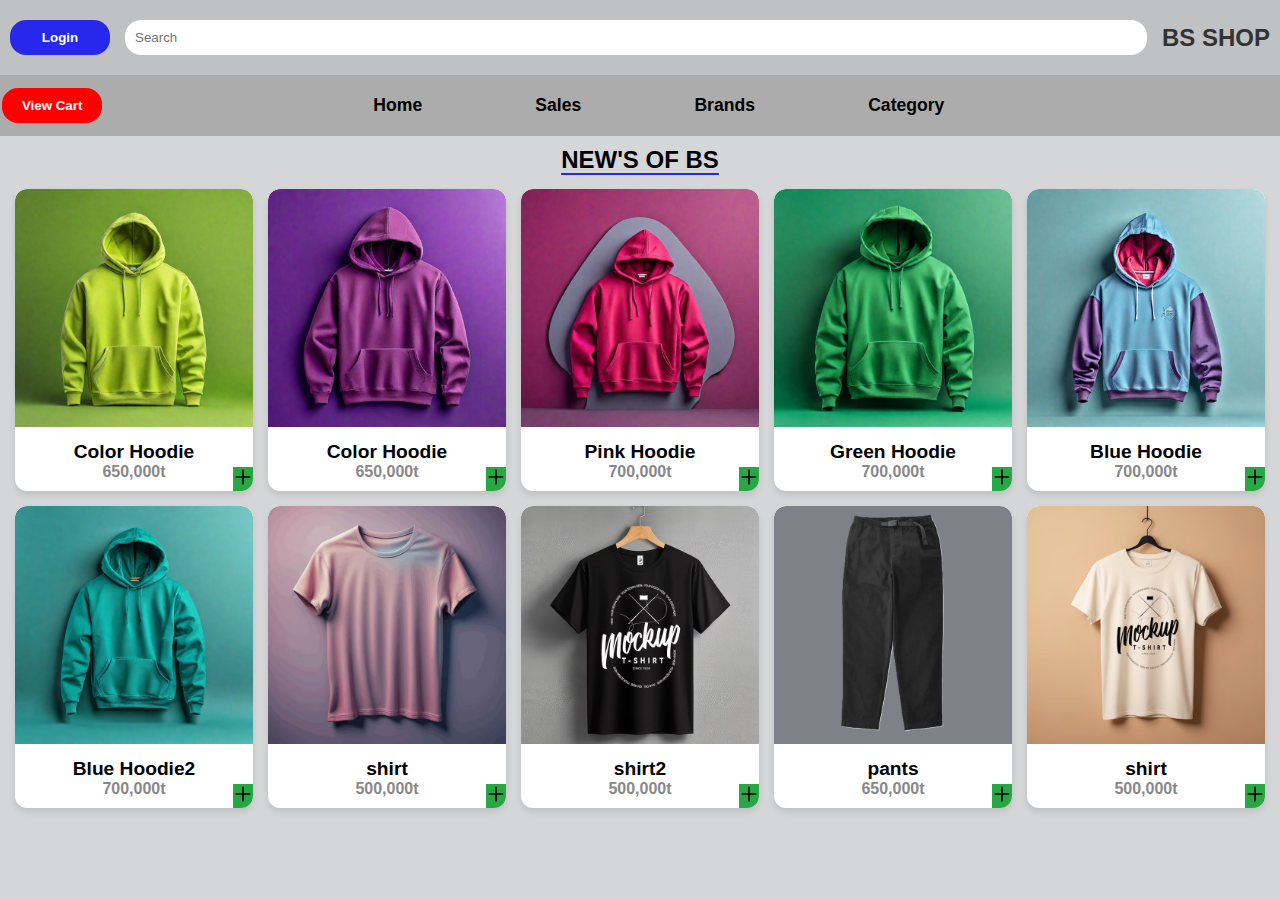
==== index.html @ dcf2e2c8 "Add files via upload" ====
<!DOCTYPE html>
<html lang="en">
<head>
    <meta charset="UTF-8">
    <meta name="viewport" content="width=device-width, initial-scale=1.0">
    <title>bs-shop</title>
    <link rel="stylesheet" href="style.css">
</head>
<body>
    <div id="overlay" class="hidden-overlay"></div>
    <div id="custom-alert" class="hidden">
        <div id="alert-message"></div>
        <button id="close-alert">OK</button>
    </div>
      
    <div class="cart" style="display:none;">
        <h3 class="your-cart">Your Cart</h3>
        <ul class="cart-items"></ul>
        <p class="total">Total Price: <span class="total-price"> 0</span>T</p>
        <button class="checkout">Check-out</button>
      </div>
    <header>
        <button>Login</button>
        <input type="search" placeholder="Search">
        <h1>BS SHOP</h1>
    </header>

    <div class="list">
        <div class="left">
            <button class="Color">View Cart</button>
        </div>
        <div class="right">
            <li><a href="#">Home</a></li>
            <li><a href="#">Sales</a></li>
            <li id="rem"><a href="#">Brands</a></li>
            <li><a href="#">Category</a></li>
        </div>
    </div>
    <h1 class="NEW">NEW'S OF BS</h1>
    <div class="grid-container">
        <div class="category4">
            <div class="catego">
                <img src="img/17.jpg" alt="Product Image">
            </div>
            <div class="price">
                <h2>Color Hoodie</h2>
                <h3>650,000t</h3>
                <button class="add-to-cart" data-name="color hoodie" data-price="650">
                    <img src="svg/plus-large-svgrepo-com.svg" width="100%" class="svg1">
                </button>
            </div>
        </div>
        <div class="category4">
            <div class="catego">
                <img src="img/15.jpg" alt="Product Image">
            </div>
            <div class="price">
                <h2>Color Hoodie</h2>
                <h3>650,000t</h3>
                <button class="add-to-cart" data-name="color hoodie" data-price="650">
                    <img src="svg/plus-large-svgrepo-com.svg" width="100%" class="svg1">
                </button>
            </div>
        </div>
        <div class="category4">
            <div class="catego">
                <img src="img/9.jpg" alt="Product Image">
            </div>
            <div class="price">
                <h2>Pink Hoodie</h2>
                <h3>700,000t</h3>
                <button class="add-to-cart" data-name="pink hoodie" data-price="700">
                    <img src="svg/plus-large-svgrepo-com.svg" width="100%" class="svg1">
                </button>
            </div>
        </div>
        <div class="category4">
            <div class="catego">
                <img src="img/16.jpg" alt="Product Image">
            </div>
            <div class="price">
                <h2>Green Hoodie</h2>
                <h3>700,000t</h3>
                <button class="add-to-cart" data-name="green hoodie" data-price="700">
                    <img src="svg/plus-large-svgrepo-com.svg" width="100%" class="svg1">
                </button>
            </div>
        </div>
        <div class="category4">
            <div class="catego">
                <img src="img/18.jpg" alt="Product Image">
            </div>
            <div class="price">
                <h2>Blue Hoodie</h2>
                <h3>700,000t</h3>
                <button class="add-to-cart" data-name="blue hoodie" data-price="700">
                    <img src="svg/plus-large-svgrepo-com.svg" width="100%" class="svg1">
                </button>
            </div>
        </div>
        <div class="category4">
            <div class="catego">
                <img src="img/12.avif" alt="Product Image">
            </div>
            <div class="price">
                <h2>Blue Hoodie2</h2>
                <h3>700,000t</h3>
                <button class="add-to-cart" data-name="blue hoodie2" data-price="700">
                    <img src="svg/plus-large-svgrepo-com.svg" width="100%" class="svg1">
                </button>
            </div>
        </div>
        <div class="category4">
            <div class="catego">
                <img src="shirts/1.avif" alt="Product Image">
            </div>
            <div class="price">
                <h2>shirt</h2>
                <h3>500,000t</h3>
                <button class="add-to-cart" data-name="shirt" data-price="500">
                    <img src="svg/plus-large-svgrepo-com.svg" width="100%" class="svg1">
                </button>
            </div>
        </div>
        <div class="category4">
            <div class="catego">
                <img src="shirts/8.avif" alt="Product Image">
            </div>
            <div class="price">
                <h2>shirt2</h2>
                <h3>500,000t</h3>
                <button class="add-to-cart" data-name="shirt2" data-price="500">
                    <img src="svg/plus-large-svgrepo-com.svg" width="100%" class="svg1">
                </button>
            </div>
        </div>
        <div class="category4">
            <div class="catego">
                <img src="pants/9.jpg" alt="Product Image">
            </div>
            <div class="price">
                <h2>pants</h2>
                <h3>650,000t</h3>
                <button class="add-to-cart" data-name="pants" data-price="650">
                    <img src="svg/plus-large-svgrepo-com.svg" width="100%" class="svg1">
                </button>
            </div>
        </div>
        <div class="category4">
            <div class="catego">
                <img src="shirts/7.avif" alt="Product Image">
            </div>
            <div class="price">
                <h2>shirt</h2>
                <h3>500,000t</h3>
                <button class="add-to-cart" data-name="shirt" data-price="500">
                    <img src="svg/plus-large-svgrepo-com.svg" width="100%" class="svg1">
                </button>
            </div>
        </div>
        <!-- Additional categories can go here -->
    </div>
    <script src="main.js"></script>
</body>
</html>
---- style.css ----
* {
    margin: 0;
    padding: 0;
    box-sizing: border-box;
}

body {
    background-color: #d5d6d7;
    font-family: Arial, sans-serif;
}

header {
    width: 100%;
    height: 75px;
    background-color: #c0c1c2;
    display: flex;
    align-items: center;
    justify-content: space-between;
    padding: 0 10px;
}

header button {
    width: 100px;
    height: 35px;
    border-radius: 16px;
    border: none;
    background-color: #2828ec;
    font-weight: 900;
    color: white;
    cursor: pointer;
}

header input {
    flex: 1;
    margin: 0 15px;
    height: 35px;
    border-radius: 16px;
    padding-left: 10px;
    border: none;
}

header h1 {
    font-size: 1.5rem;
    color: #333;
}

.list {
    position: relative;
    width: 100%;
    background-color: #acacac;
    display: grid;
    flex-wrap: wrap;
    
    grid-template-columns: repeat(6, 1fr);
}
.left{
    grid-column: 1/2;
    display: inline-block;
    display: flex;
    align-items: center;
    justify-content: space-between;
}
.right{
display: inline-block;
height: 100%;
background-color: #acacac;
grid-column: 2/7;
}
.right li {
    font-weight: bold;
    list-style-type: none;
    display: inline-block;
    background-color: #acacac;
    padding: 20px 5%;
    margin-left: 2px;
    transition: .35s;
}
li:first-child{
margin-left: 10%;
}
li:hover{
text-decoration: underline blue 2px;
background-color: #ffffff;
text-underline-offset: 132.5%;
border-bottom: 100%;
}
a{
color: #000000;
text-decoration: none;
font-size: 110%;
font-weight: 900;
}
.left button {
        margin-left: 1%;
        width: 100px;
        height: 35px;
        border-radius: 16px;
        border: none;
        background-color: #ff0000;
        font-weight: 900;
        color: white;
        cursor: pointer;
}
.NEW{
    text-align: center;
    font-size: x-large;
    margin-top: 10px;
    text-decoration: underline #2828ec;
    text-underline-offset: 5px;
}
.grid-container {
    display: grid;
    grid-template-columns: repeat(3, 1fr);
    gap: 15px;
    padding: 15px;
}

.category4 {
    width: 100%;
    background-color: #fff;
    border-radius: 12px;
    box-shadow: 0 4px 6px rgba(0, 0, 0, 0.1);
    overflow: hidden;
}

.catego img {
    width: 100%;
    height: auto;
    border-radius: 12px 12px 0 0;
}

.price {
    position: relative;
    text-align: center;
    padding: 10px;
}

.price h2 {
    font-size: 1.2rem;
}

.price h3 {
    font-size: 1rem;
    color: #888;
}
.add-to-cart {
    background-color: #28a745;
    color: white;
    padding: 5px 10px;
    border: none;
    cursor: pointer;
    position: absolute;
    right: 0;
    bottom: 0;
    width: 8%;
    height: 40%;
    border-bottom-right-radius: 7.5px;
  }
  
  .add-to-cart:hover {
    background-color: #165724;
    
  }
  .svg1{
    z-index: 2345678;
    position: absolute;
    right: 0;
    top: 0;
  }
/* Responsive design */
@media screen and (min-width: 1024px) {
    .grid-container {
        grid-template-columns: repeat(5, 1fr); /* 5 columns for laptops */
    }
}

@media screen and (max-width: 768px) {
    .grid-container {
        grid-template-columns: repeat(2, 1fr); /* 2 columns for tablets and smaller screens */
    }
    .right li{
        padding: 20px 4%;
    }
}
@media screen and (max-width: 592px) {
    .right li {
        padding: 20px 3%;
    }
}
@media screen and (max-width: 533px) {
    .right li {
        padding: 20px 2%;
    }
}
@media screen and (max-width: 485px) {
    .right li {
        padding: 20px 1%;
    }
}
@media screen and (max-width: 448px) {
    .right li {
        padding: 20px 0%;
    }
}
@media screen and (max-width: 416px) {
    #rem{
        display: none;
    }
    .right li {
        padding: 20px 0px;
        margin-left: 5%;
 
    }
}
@media screen and (max-width: 345px) {
    .right li {
        margin-left: 2%;
    }
}
@media screen and (max-width: 320px) {
    .right li {
        margin-left: 1%;
    }
}
.checkout{
    margin-left: -.25%;
    margin-top: 5px;
    font-weight: 500;
    border-radius: 5px;
  }
  .your-cart{
    margin-left: -.25%;
    margin-bottom: .5px;
    font-weight: 900;
  }
  .total{
    margin-left: -.25%;
    font-weight: 900;
  }
  #custom-alert {
    position: fixed;
    top: 50%;
    left: 50%;
    transform: translate(-50%, -50%);
    background-color: #3d3d3d;
    color: #edf7f7;
    padding: 20px;
    border: 1px solid #000000;
    z-index: 9923562399;
    box-shadow: 0 4px 8px rgba(0, 0, 0, 0.1);
    justify-content: center;
    align-items: center;
  }
  
  .hidden {
    display: none;
  }
  
  #close-alert {
    background-color: #c7b343;
    color: #000000;
    border: none;
    padding: 7.5px 5px;
    margin-top: 5px;
    cursor: pointer;
    border-radius: 3px;
    width: 100%;
  }
  body.no-scroll {
    overflow: hidden;
  }
  #overlay {
    position: fixed;
    top: 0;
    left: 0;
    width: 100%;
    height: 100%;
    background: rgba(0, 0, 0, 0.5); /* یک لایه نیمه‌شفاف */
    backdrop-filter: blur(5px); /* افکت بلور */
    z-index: 1000; /* پایین‌تر از alert اما بالاتر از محتوای صفحه */
  }
  .hidden-overlay {
    display: none;
  }
  .cart {
    padding: 20px;
    background-color: #393838;
    width: 100%;
  }
  
  .cart-items li {
    margin-left: 1px;
    list-style-type: none;
    margin-bottom: 10px;
    font-weight: 900;
    color: #acacac;
  }
  
  .cart-items button {
    margin-left: 10px;
    background-color: red;
    color: white;
    border: none;
    cursor: pointer;
    border-radius: 5px;
  }
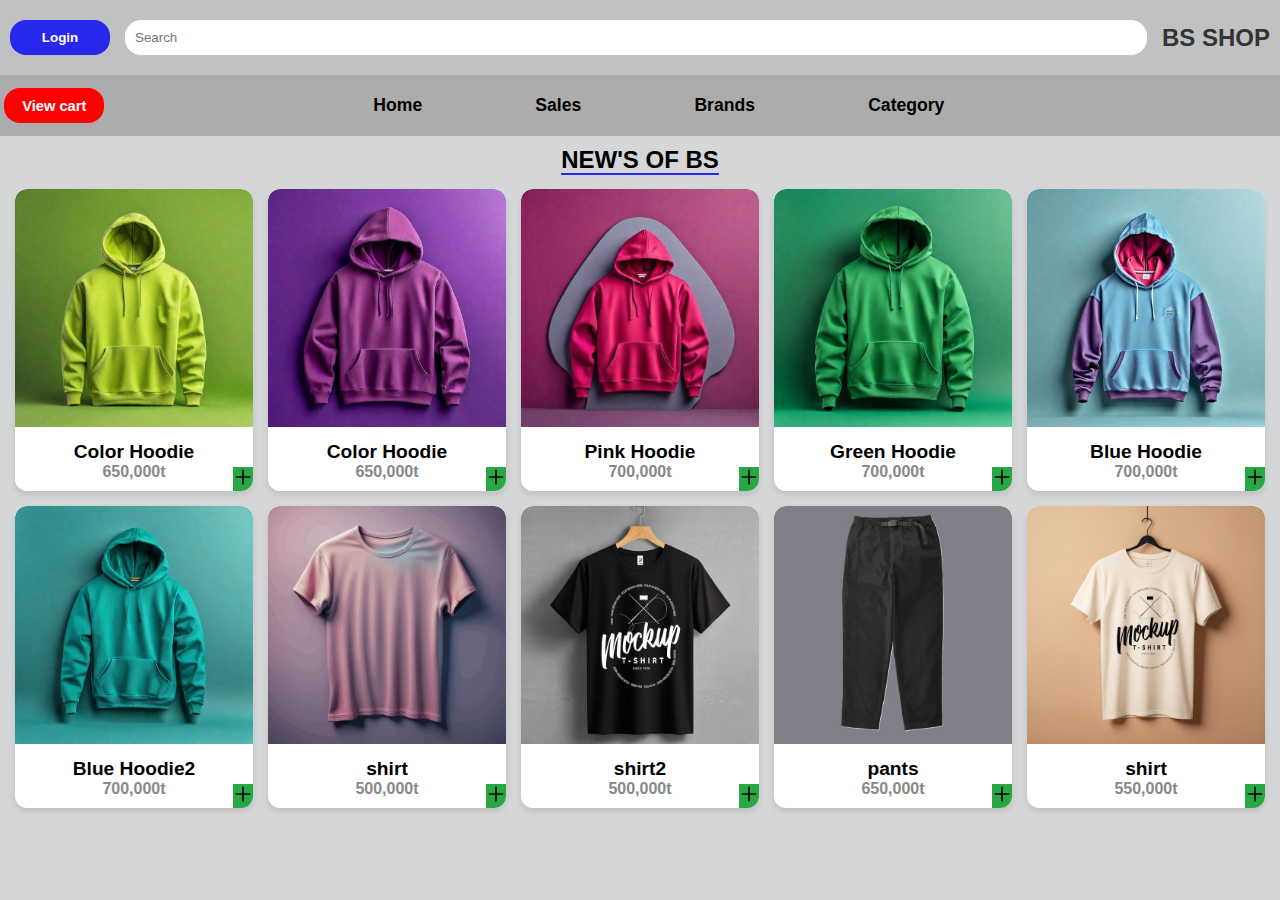
==== commit e1b85df5: "Add files via upload" ====
--- a/index.html
+++ b/index.html
@@ -27,11 +27,11 @@
 
     <div class="list">
         <div class="left">
-            <button class="Color">View Cart</button>
+            <button class="Color"><a href="cart.html">View cart</a></button>
         </div>
         <div class="right">
-            <li><a href="#">Home</a></li>
-            <li><a href="#">Sales</a></li>
+            <li><a href="index.html">Home</a></li>
+            <li><a href="sales/sales.html">Sales</a></li>
             <li id="rem"><a href="#">Brands</a></li>
             <li><a href="#">Category</a></li>
         </div>
@@ -45,7 +45,7 @@
             <div class="price">
                 <h2>Color Hoodie</h2>
                 <h3>650,000t</h3>
-                <button class="add-to-cart" data-name="color hoodie" data-price="650">
+                <button class="add-to-cart" data-name="color hoodie" data-price="650" data-img="img/17.jpg">
                     <img src="svg/plus-large-svgrepo-com.svg" width="100%" class="svg1">
                 </button>
             </div>
@@ -57,7 +57,7 @@
             <div class="price">
                 <h2>Color Hoodie</h2>
                 <h3>650,000t</h3>
-                <button class="add-to-cart" data-name="color hoodie" data-price="650">
+                <button class="add-to-cart" data-name="color hoodie" data-price="650" data-img="img/15.jpg">
                     <img src="svg/plus-large-svgrepo-com.svg" width="100%" class="svg1">
                 </button>
             </div>
@@ -69,7 +69,7 @@
             <div class="price">
                 <h2>Pink Hoodie</h2>
                 <h3>700,000t</h3>
-                <button class="add-to-cart" data-name="pink hoodie" data-price="700">
+                <button class="add-to-cart" data-name="pink hoodie" data-price="700" data-img="img/9.jpg">
                     <img src="svg/plus-large-svgrepo-com.svg" width="100%" class="svg1">
                 </button>
             </div>
@@ -81,7 +81,7 @@
             <div class="price">
                 <h2>Green Hoodie</h2>
                 <h3>700,000t</h3>
-                <button class="add-to-cart" data-name="green hoodie" data-price="700">
+                <button class="add-to-cart" data-name="green hoodie" data-price="700" data-img="img/16.jpg">
                     <img src="svg/plus-large-svgrepo-com.svg" width="100%" class="svg1">
                 </button>
             </div>
@@ -93,7 +93,7 @@
             <div class="price">
                 <h2>Blue Hoodie</h2>
                 <h3>700,000t</h3>
-                <button class="add-to-cart" data-name="blue hoodie" data-price="700">
+                <button class="add-to-cart" data-name="blue hoodie" data-price="700" data-img="img/18.jpg">
                     <img src="svg/plus-large-svgrepo-com.svg" width="100%" class="svg1">
                 </button>
             </div>
@@ -105,7 +105,7 @@
             <div class="price">
                 <h2>Blue Hoodie2</h2>
                 <h3>700,000t</h3>
-                <button class="add-to-cart" data-name="blue hoodie2" data-price="700">
+                <button class="add-to-cart" data-name="blue hoodie2" data-price="700" data-img="shirts/12.avif">
                     <img src="svg/plus-large-svgrepo-com.svg" width="100%" class="svg1">
                 </button>
             </div>
@@ -117,7 +117,7 @@
             <div class="price">
                 <h2>shirt</h2>
                 <h3>500,000t</h3>
-                <button class="add-to-cart" data-name="shirt" data-price="500">
+                <button class="add-to-cart" data-name="shirt" data-price="500" data-img="shirts/1.avif">
                     <img src="svg/plus-large-svgrepo-com.svg" width="100%" class="svg1">
                 </button>
             </div>
@@ -129,7 +129,7 @@
             <div class="price">
                 <h2>shirt2</h2>
                 <h3>500,000t</h3>
-                <button class="add-to-cart" data-name="shirt2" data-price="500">
+                <button class="add-to-cart" data-name="shirt2" data-price="500" data-img="shirts/8.avif">
                     <img src="svg/plus-large-svgrepo-com.svg" width="100%" class="svg1">
                 </button>
             </div>
@@ -141,7 +141,7 @@
             <div class="price">
                 <h2>pants</h2>
                 <h3>650,000t</h3>
-                <button class="add-to-cart" data-name="pants" data-price="650">
+                <button class="add-to-cart" data-name="pants" data-price="650" data-img="pants/9.jpg">
                     <img src="svg/plus-large-svgrepo-com.svg" width="100%" class="svg1">
                 </button>
             </div>
@@ -152,8 +152,8 @@
             </div>
             <div class="price">
                 <h2>shirt</h2>
-                <h3>500,000t</h3>
-                <button class="add-to-cart" data-name="shirt" data-price="500">
+                <h3>550,000t</h3>
+                <button class="add-to-cart" data-name="shirt" data-price="550" data-img="shirts/7.avif">
                     <img src="svg/plus-large-svgrepo-com.svg" width="100%" class="svg1">
                 </button>
             </div>
--- a/style.css
+++ b/style.css
@@ -91,7 +91,7 @@
 font-weight: 900;
 }
 .left button {
-        margin-left: 1%;
+        margin-left: 2%;
         width: 100px;
         height: 35px;
         border-radius: 16px;
@@ -100,6 +100,9 @@
         font-weight: 900;
         color: white;
         cursor: pointer;
+}
+.left button a{
+    color: #ffffff;
 }
 .NEW{
     text-align: center;
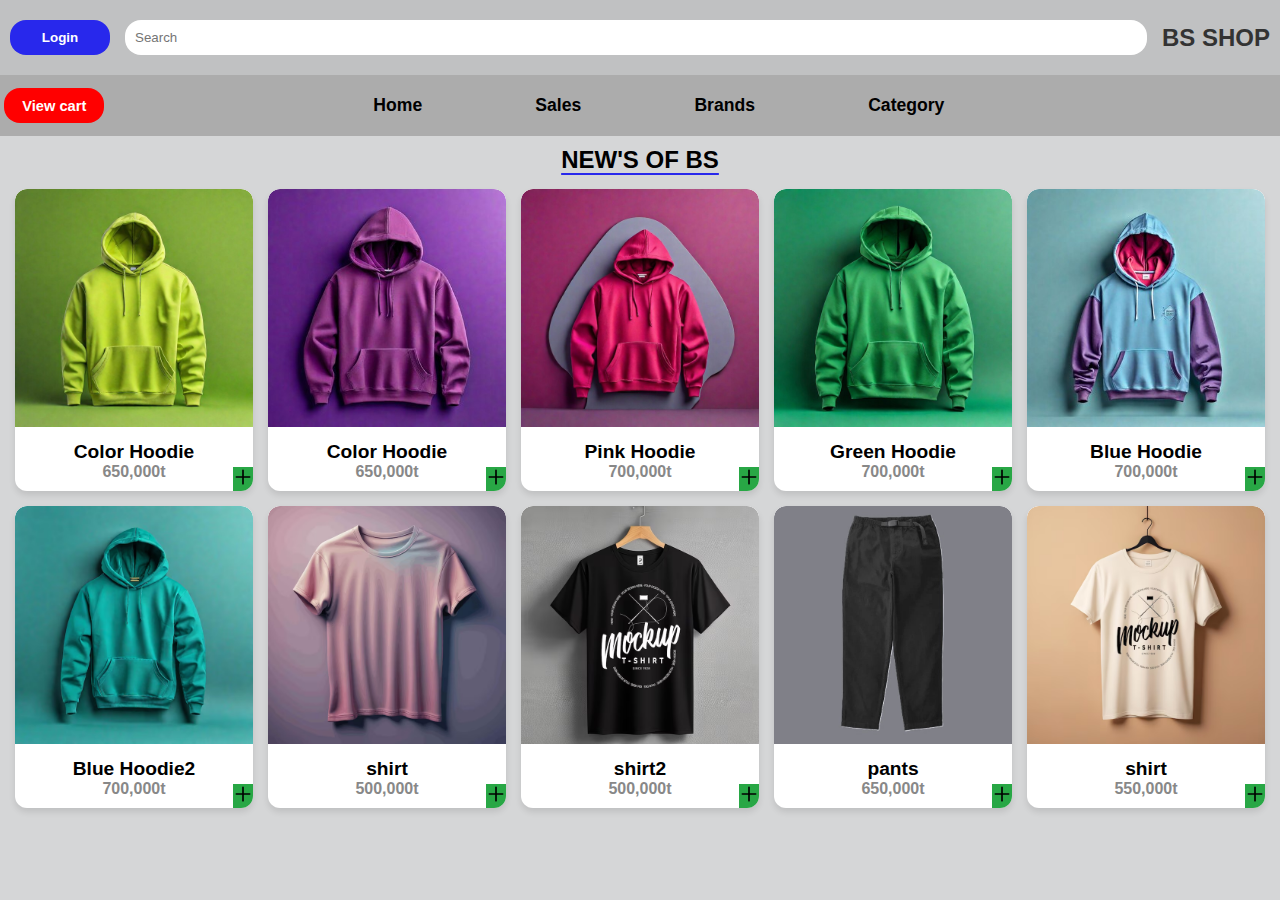
==== commit 1b3a019d: "Add files via upload" ====
--- a/index.html
+++ b/index.html
@@ -12,13 +12,6 @@
         <div id="alert-message"></div>
         <button id="close-alert">OK</button>
     </div>
-      
-    <div class="cart" style="display:none;">
-        <h3 class="your-cart">Your Cart</h3>
-        <ul class="cart-items"></ul>
-        <p class="total">Total Price: <span class="total-price"> 0</span>T</p>
-        <button class="checkout">Check-out</button>
-      </div>
     <header>
         <button>Login</button>
         <input type="search" placeholder="Search">
@@ -31,7 +24,7 @@
         </div>
         <div class="right">
             <li><a href="index.html">Home</a></li>
-            <li><a href="sales/sales.html">Sales</a></li>
+            <li><a href="sales.html">Sales</a></li>
             <li id="rem"><a href="#">Brands</a></li>
             <li><a href="#">Category</a></li>
         </div>
--- a/style.css
+++ b/style.css
@@ -225,21 +225,6 @@
         margin-left: 1%;
     }
 }
-.checkout{
-    margin-left: -.25%;
-    margin-top: 5px;
-    font-weight: 500;
-    border-radius: 5px;
-  }
-  .your-cart{
-    margin-left: -.25%;
-    margin-bottom: .5px;
-    font-weight: 900;
-  }
-  .total{
-    margin-left: -.25%;
-    font-weight: 900;
-  }
   #custom-alert {
     position: fixed;
     top: 50%;
@@ -284,26 +269,4 @@
   }
   .hidden-overlay {
     display: none;
-  }
-  .cart {
-    padding: 20px;
-    background-color: #393838;
-    width: 100%;
-  }
-  
-  .cart-items li {
-    margin-left: 1px;
-    list-style-type: none;
-    margin-bottom: 10px;
-    font-weight: 900;
-    color: #acacac;
-  }
-  
-  .cart-items button {
-    margin-left: 10px;
-    background-color: red;
-    color: white;
-    border: none;
-    cursor: pointer;
-    border-radius: 5px;
   }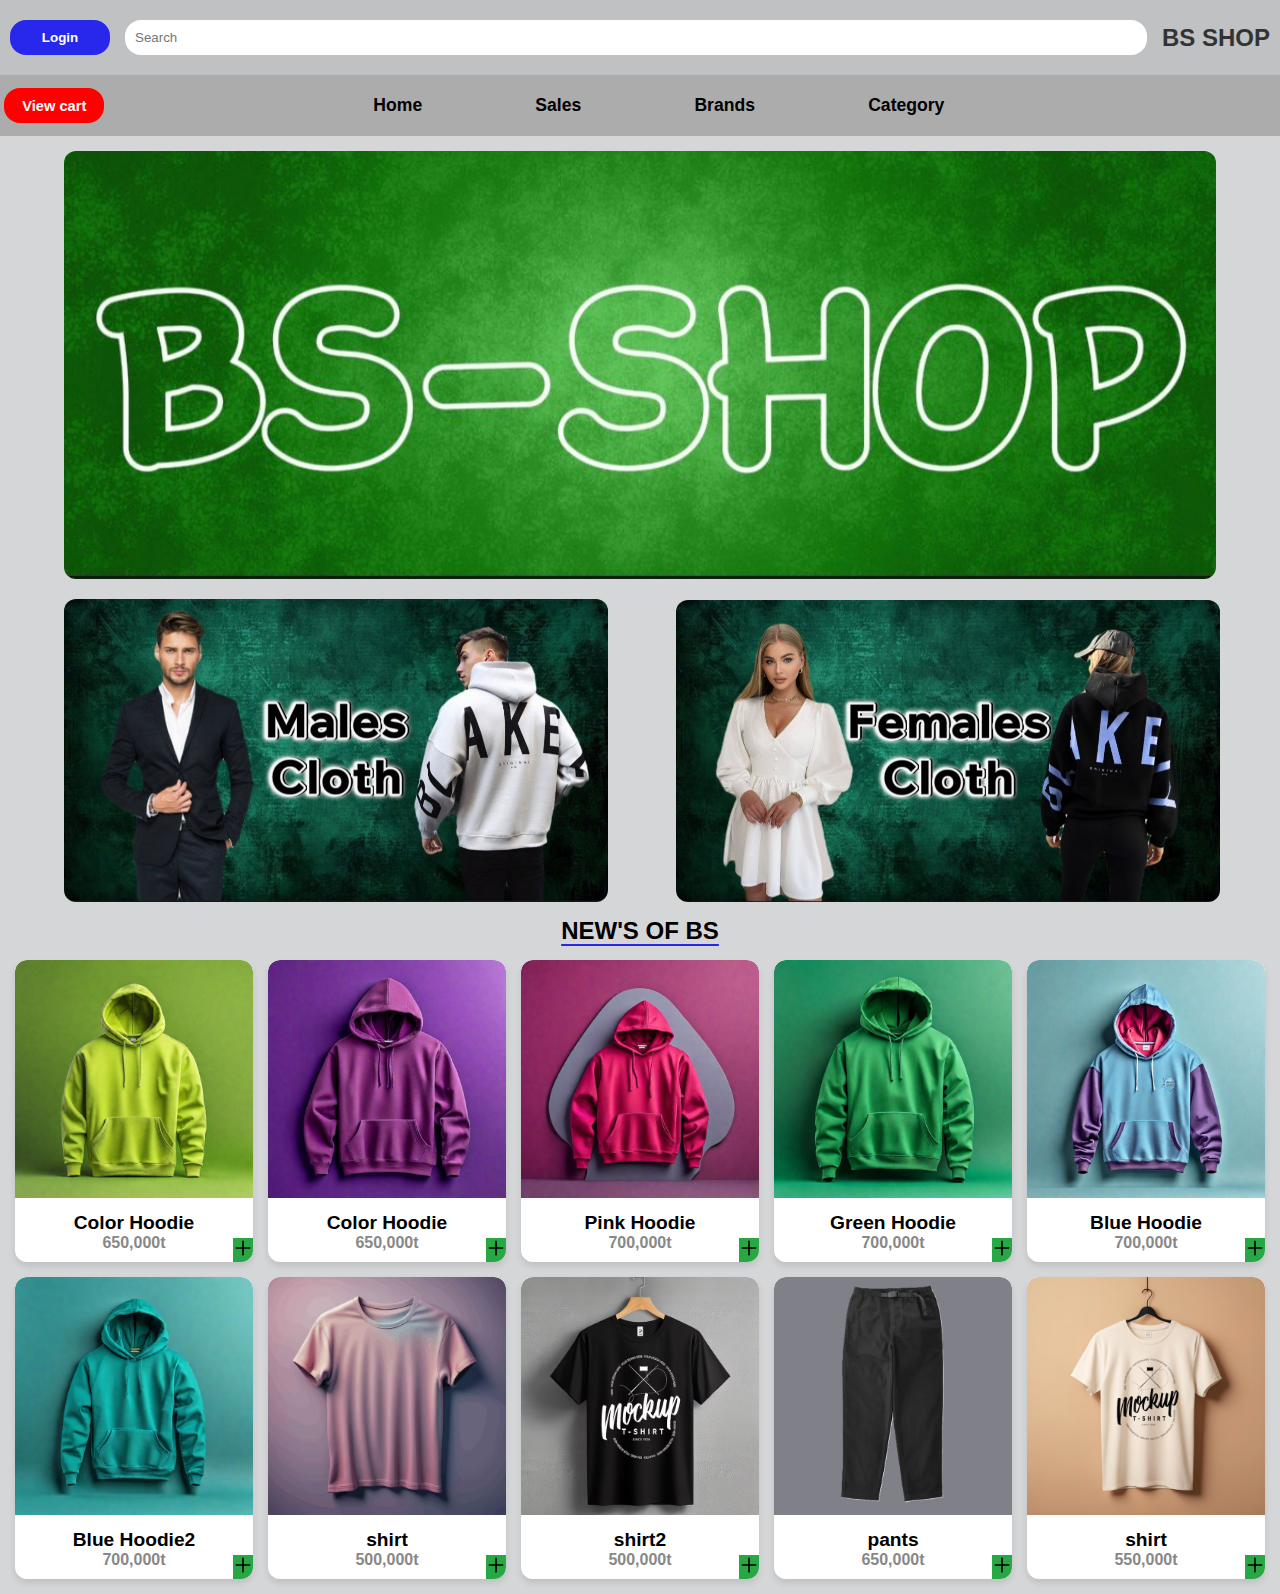
==== commit 08365645: "Add files via upload" ====
--- a/index.html
+++ b/index.html
@@ -17,7 +17,6 @@
         <input type="search" placeholder="Search">
         <h1>BS SHOP</h1>
     </header>
-
     <div class="list">
         <div class="left">
             <button class="Color"><a href="cart.html">View cart</a></button>
@@ -29,6 +28,11 @@
             <li><a href="#">Category</a></li>
         </div>
     </div>
+
+    <a href="index.html"><img src="category/10.jpg" class="bil1" width="90%"></a>
+    <a href=""><img src="category/1.jpg" class="bil2" width="42.5%"></a>
+    <a href=""><img src="category/2.jpg" class="bil2" width="42.5%"></a>
+
     <h1 class="NEW">NEW'S OF BS</h1>
     <div class="grid-container">
         <div class="category4">
--- a/style.css
+++ b/style.css
@@ -269,4 +269,16 @@
   }
   .hidden-overlay {
     display: none;
+  }
+  .bil1{
+    margin-left: 5%;
+    height: 10%;
+    border-radius: 12px;
+    margin-top: 15px;
+  }
+  .bil2{
+    margin-left: 5%;
+    height: 10%;
+    border-radius: 12px;
+    margin-top: 15px;
   }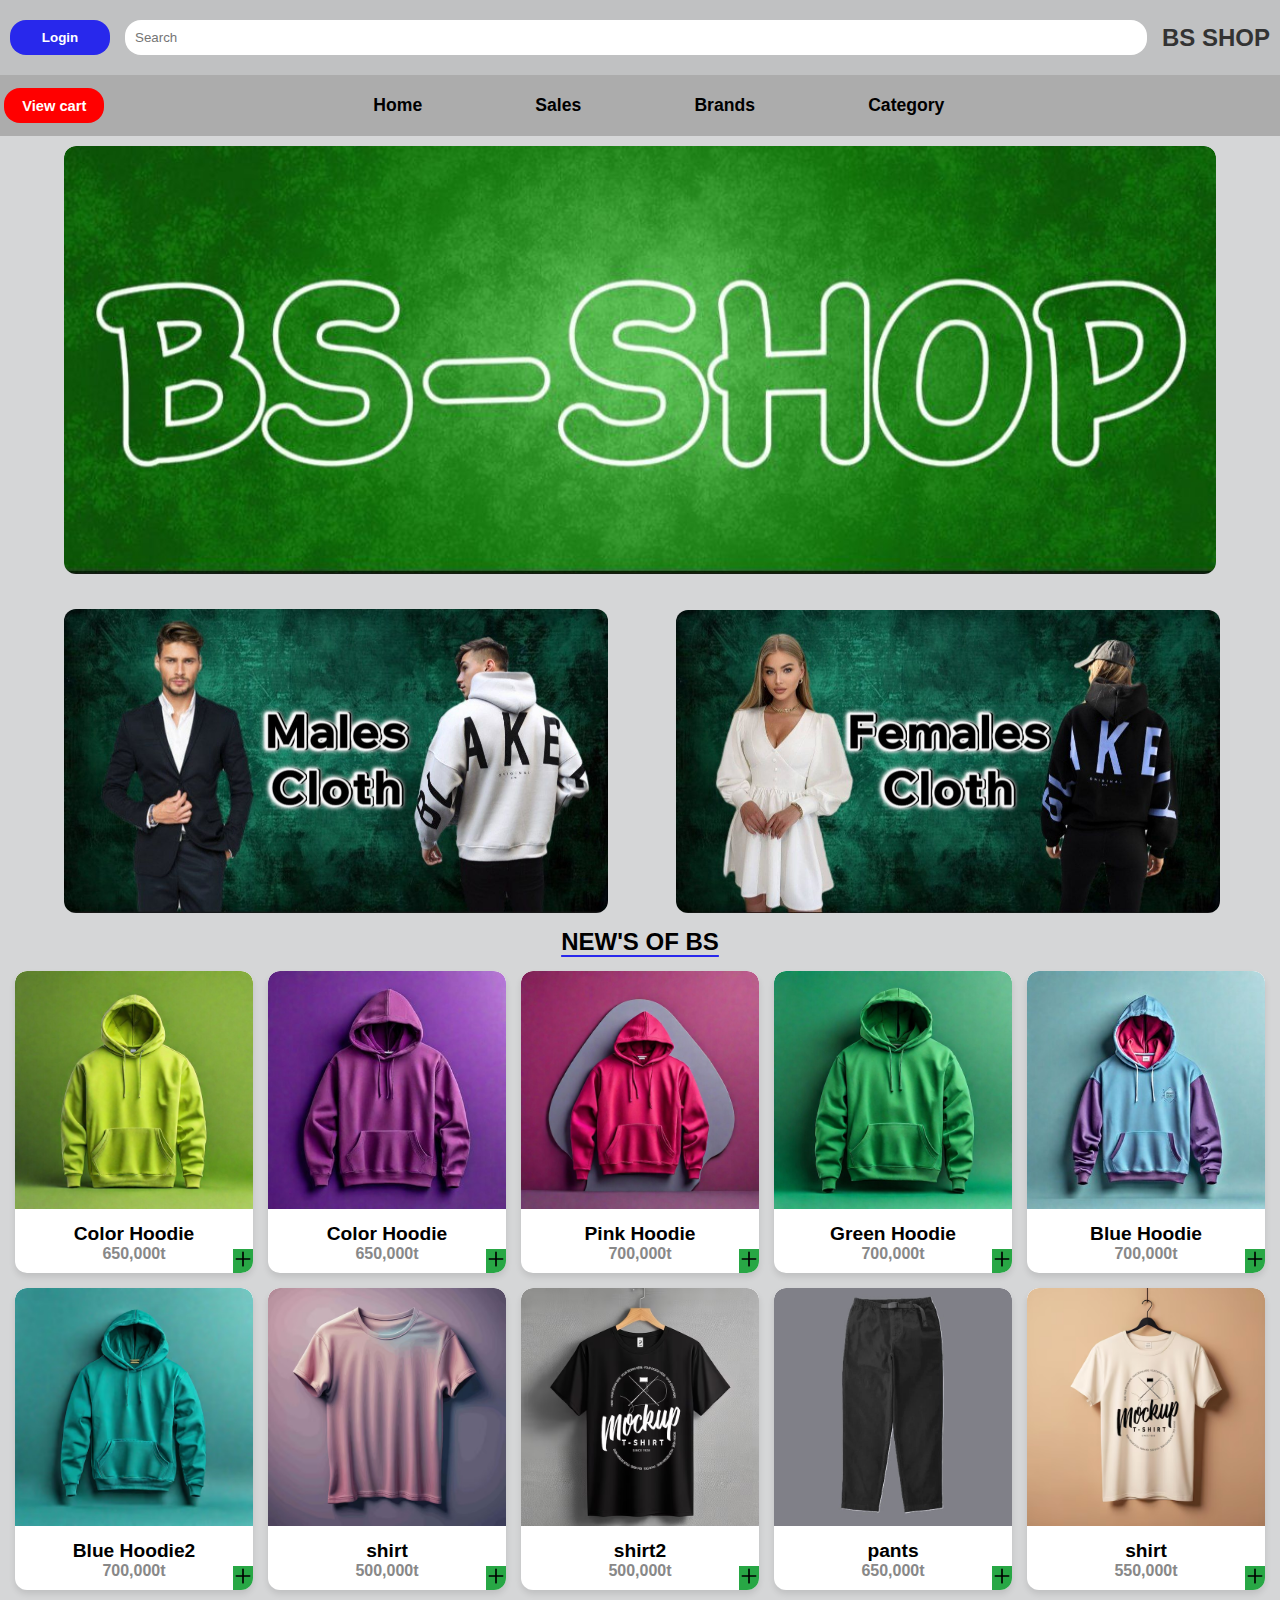
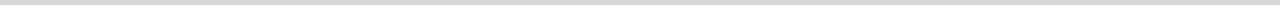
==== commit 5e486a45: "Add files via upload" ====
--- a/index.html
+++ b/index.html
@@ -29,7 +29,11 @@
         </div>
     </div>
 
-    <a href="index.html"><img src="category/10.jpg" class="bil1" width="90%"></a>
+    <div class="slideshow">
+        <a href="index.html"><img src="category/10.jpg" class="active" alt="Image 1"></a>
+        <a href="index.html"><img src="category/22.jpg" alt="Image 2"></a>
+      </div>
+
     <a href=""><img src="category/1.jpg" class="bil2" width="42.5%"></a>
     <a href=""><img src="category/2.jpg" class="bil2" width="42.5%"></a>
 
--- a/style.css
+++ b/style.css
@@ -278,7 +278,32 @@
   }
   .bil2{
     margin-left: 5%;
-    height: 10%;
+    height: 15%;
     border-radius: 12px;
     margin-top: 15px;
-  }+  }
+  .slideshow {
+    width: 90%;
+    height: 35vw;
+    margin-left: 5%;
+    position: relative;
+    overflow: hidden;
+    margin-top: 10px;
+    border-radius: 12px;
+  }
+  
+  .slideshow img {
+    border-radius: 12px;
+    width: 100%;
+    position: absolute;
+    top: 0;
+    left: 0;
+    opacity: 0;
+    transition: opacity 1s ease-in-out;
+  }
+  
+  .slideshow img.active {
+    opacity: 1;
+    z-index: 1;
+  }
+  